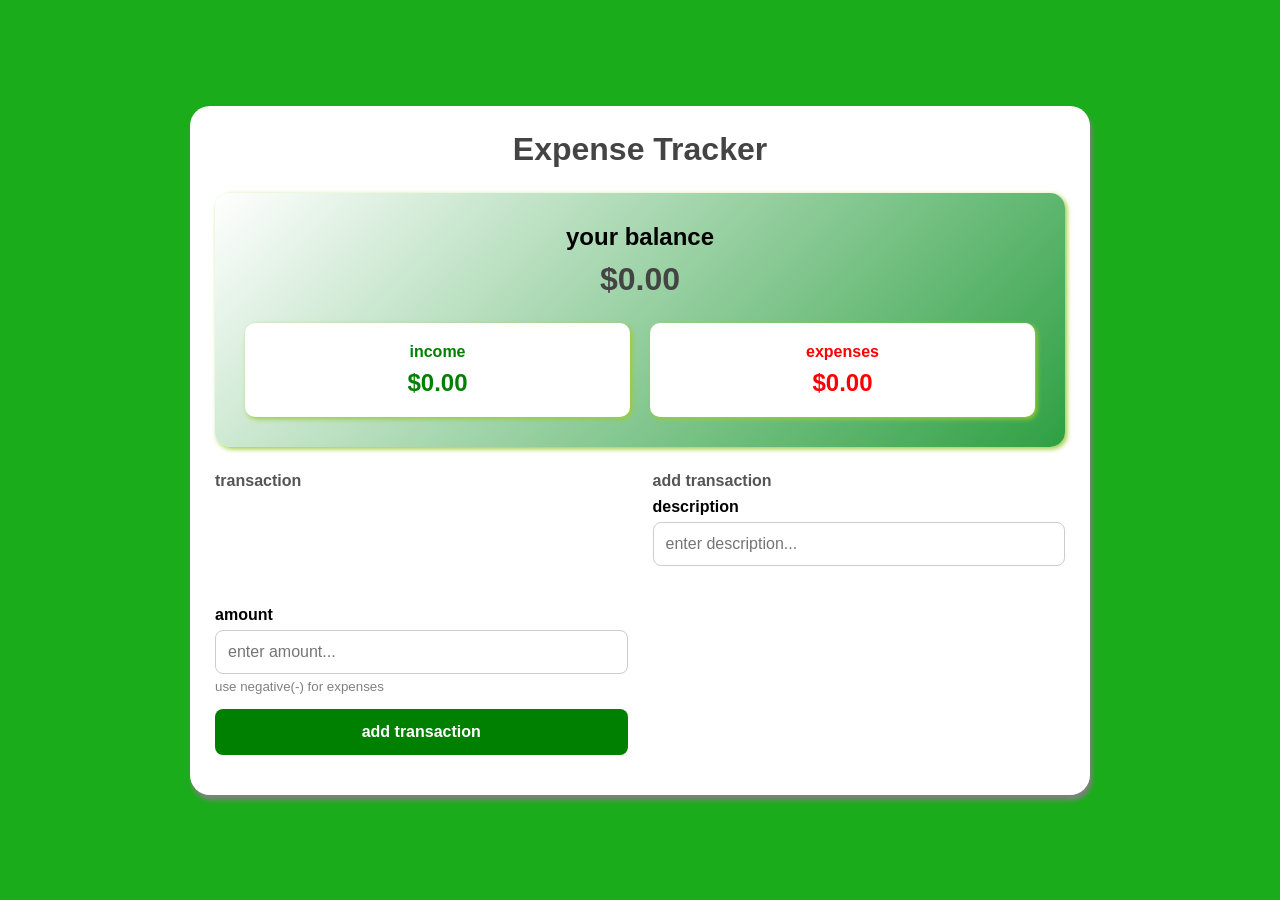
==== index.html @ a0c6dad7 "first commit" ====
<!DOCTYPE html>
<html lang="en">
<head>
    <meta charset="UTF-8">
    <meta name="viewport" content="width=device-width, initial-scale=1.0">
    <title>Expense Tracker</title>
    <link rel="stylesheet" href="style.css">
</head>
<body>
    <div id="container">
    <h1>Expense Tracker</h1>

          <div class="balance-container">
            <h3>your balance</h3>
            <h1 id="balance">$0.0</h1>
          <div class="summary">
           <div class="income">
         <h2>income</h2>
       <p id="income-amount">$0.00</p>
      </div> 
     <div class="expenses">
    <h2>expenses</h2>
    <p id="expense-amount">$0.00</p>
       </div>          
        </div>
        
        </div> 
    <div class="main-content">
     <div class="transaction-container">
        <h2>transaction</h2>
        <ul id="transaction-list">
            
        </ul>
    
      </div>
      <div class="form-container">
         <h2>add transaction</h2>
        <form id="transaction-form">
            <div class="form-group">
          <label for="description">description</label>
         <input type="text" id="description" placeholder="enter description..." required>
          
         </div>
            </div>
            <div class="form-group">

                <label for="amount">amount</label>
                <input type="number" id="amount" placeholder="enter amount..." required>
                <small>use negative(-) for expenses</small>

           <button type="submit">add transaction</button>
        </form>
     </div>
    </div>
     </div>
  <script src="index.js"></script>  
</body>
</html>
---- style.css ----
*{
    margin: 0;
    padding: 0;
    box-sizing: border-box;
}

body{
    background-color: rgb(26, 172, 26);
    font-family: sans-serif;
    display: flex;
    justify-content: center;
    align-items: center;
    min-height: 100vh;
    padding: 20px;
}

#container{
    width: 100%;
    max-width: 900px;
    background-color: white;
    padding: 25px;
    border-radius: 20px;
    box-shadow: 2px 5px 5px gray;
}

/* ---------- Headings ---------- */

h1{
    text-align: center;
    color: #444;
    margin-bottom: 25px;
    font-size: 2rem;
}

h2{
    color: #555;
    margin-bottom: 8px;
    font-size: 1rem;
}

/* ---------- Balance ---------- */

.balance-container{
    text-align: center;
    padding: 30px;
    margin-bottom: 25px;
    border-radius: 15px;
    background: linear-gradient(135deg,#ffffff,#2ea043);
    box-shadow: 2px 2px 5px yellowgreen;
}

.balance-container h3{
    margin-bottom: 10px;
    font-size: 1.5rem;
}

.summary{
    display: grid;
    grid-template-columns: repeat(2,1fr);
    gap: 20px;
    margin-top: 25px;
}

/* ---------- Income & Expense Cards ---------- */

.income,
.expenses{
    background-color: white;
    padding: 20px;
    border-radius: 10px;
    box-shadow: 2px 2px 5px yellowgreen;
    transition: transform .25s ease;
}

.income:hover,
.expenses:hover{
    transform: translateY(-3px);
}

.income h2{
    color: green;
}

.expenses h2{
    color: red;
}

.income p,
.expenses p{
    margin-top: 8px;
    font-size: 1.5rem;
    font-weight: bold;
}

.income p{
    color: green;
}

.expenses p{
    color: red;
}

/* ---------- Main Layout ---------- */

.main-content{
    display: grid;
    grid-template-columns: repeat(2,1fr);
    gap: 25px;
}

.transaction-container{
    display: flex;
    flex-direction: column;
}

/* ---------- Transaction List ---------- */

#transaction-list{
    list-style: none;
    max-height: 500px;
    overflow-y: auto;
    padding-right: 8px;
    flex: 1;
}

#transaction-list::-webkit-scrollbar{
    width: 8px;
}

#transaction-list::-webkit-scrollbar-track{
    background: #f1f1f1;
    border-radius: 10px;
}

#transaction-list::-webkit-scrollbar-thumb{
    background: #bdbdbd;
    border-radius: 10px;
}

#transaction-list::-webkit-scrollbar-thumb:hover{
    background: gray;
}

/* ---------- Transaction Card ---------- */

.transaction{
    display: flex;
    justify-content: space-between;
    align-items: center;
    padding: 15px;
    margin-bottom: 12px;
    border-radius: 12px;
    background-color: white;
    box-shadow: 0 2px 8px rgba(0,0,0,.2);
    border-right: 5px solid;
    animation: slideIn .3s ease;
    transition: .25s;
}

.transaction:hover{
    transform: translateY(-2px);
    box-shadow: 0 4px 12px rgba(0,0,0,.3);
}

.transaction.income{
    border-right-color: green;
}

.transaction.expenses{
    border-right-color: red;
}

/* ---------- Delete Button ---------- */

.delete-btn{
    background: none;
    border: none;
    color: red;
    font-size: 1.2rem;
    cursor: pointer;
    margin-left: 10px;
    padding: 5px;
    border-radius: 5px;
    transition: .25s;
}

.delete-btn:hover{
    background-color: #fee2e2;
    transform: scale(1.1);
}

/* ---------- Form ---------- */

.form-group{
    margin-bottom: 15px;
}

label{
    display: block;
    margin-bottom: 6px;
    font-weight: bold;
}

input{
    width: 100%;
    padding: 12px;
    border: 1px solid #ccc;
    border-radius: 8px;
    font-size: 1rem;
}

input:focus{
    outline: none;
    border-color: green;
    box-shadow: 0 0 5px rgba(0,128,0,.4);
}

small{
    display: block;
    margin-top: 5px;
    color: gray;
}

/* ---------- Button ---------- */

button[type="submit"]{
    width: 100%;
    padding: 14px;
    margin-top: 15px;
    background-color: green;
    color: white;
    border: none;
    border-radius: 8px;
    font-size: 1rem;
    font-weight: bold;
    cursor: pointer;
    transition: .25s;
}

button[type="submit"]:hover{
    background-color: darkgreen;
    transform: translateY(-2px);
}

button[type="submit"]:active{
    transform: translateY(0);
}

/* ---------- Animation ---------- */

@keyframes slideIn{

    from{
        opacity: 0;
        transform: translateX(-20px);
    }

    to{
        opacity: 1;
        transform: translateX(0);
    }
}

/* ---------- Responsive ---------- */

@media(max-width:900px){

    #container{
        padding:20px;
    }

    .summary{
        grid-template-columns:1fr;
    }

    .main-content{
        grid-template-columns:1fr;
    }

    h1{
        font-size:1.6rem;
    }

}
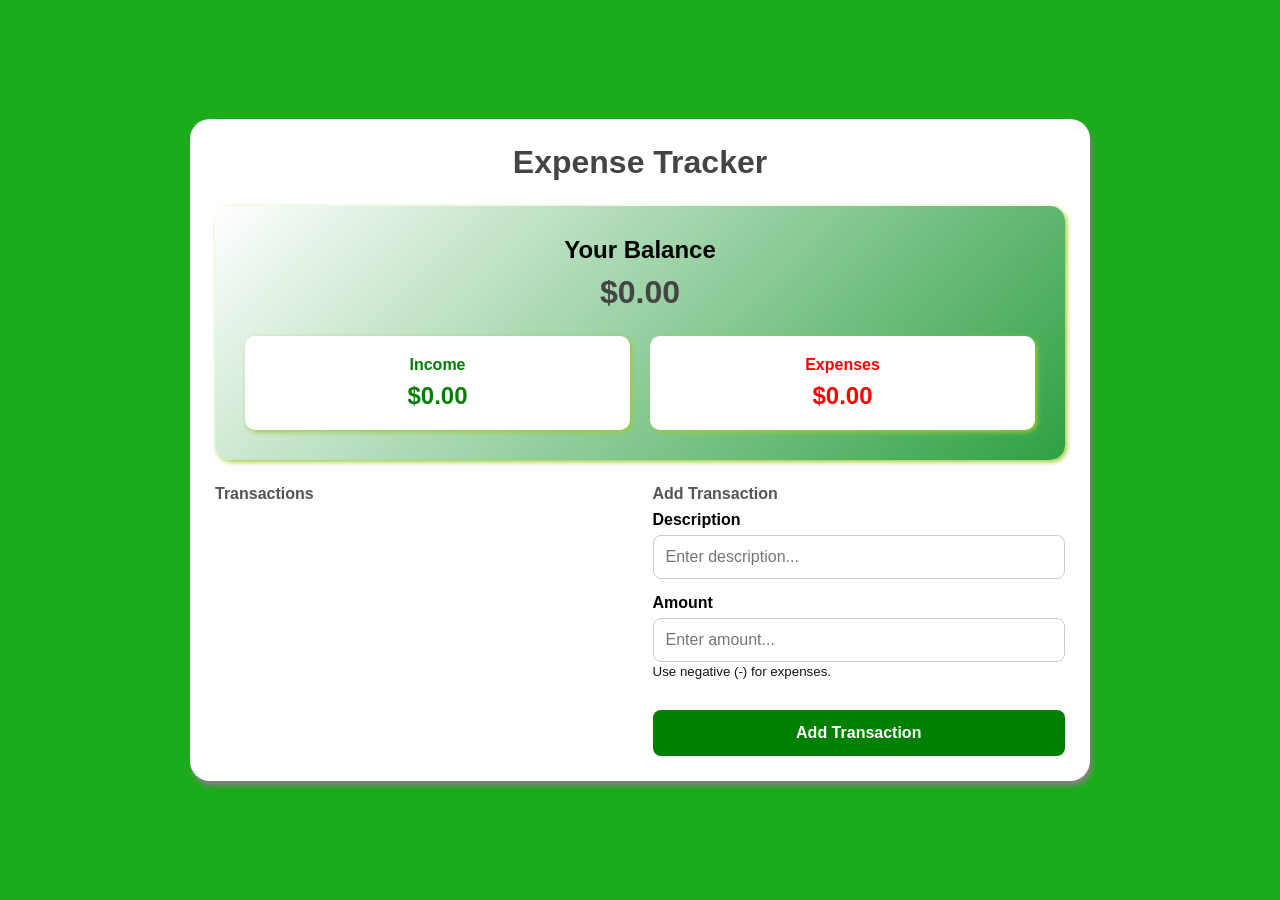
==== commit 76b33bad: "finished expense tracker" ====
--- a/index.html
+++ b/index.html
@@ -7,52 +7,66 @@
     <link rel="stylesheet" href="style.css">
 </head>
 <body>
-    <div id="container">
+
+<div id="container">
     <h1>Expense Tracker</h1>
 
-          <div class="balance-container">
-            <h3>your balance</h3>
-            <h1 id="balance">$0.0</h1>
-          <div class="summary">
-           <div class="income">
-         <h2>income</h2>
-       <p id="income-amount">$0.00</p>
-      </div> 
-     <div class="expenses">
-    <h2>expenses</h2>
-    <p id="expense-amount">$0.00</p>
-       </div>          
+    <div class="balance-container">
+        <h3>Your Balance</h3>
+        <h1 id="balance">$0.00</h1>
+
+        <div class="summary">
+
+            <div class="income">
+                <h2>Income</h2>
+                <p id="income-amount">$0.00</p>
+            </div>
+
+            <div class="expenses">
+                <h2>Expenses</h2>
+                <p id="expense-amount">$0.00</p>
+            </div>
+
         </div>
-        
-        </div> 
+    </div>
+
     <div class="main-content">
-     <div class="transaction-container">
-        <h2>transaction</h2>
-        <ul id="transaction-list">
-            
-        </ul>
-    
-      </div>
-      <div class="form-container">
-         <h2>add transaction</h2>
-        <form id="transaction-form">
-            <div class="form-group">
-          <label for="description">description</label>
-         <input type="text" id="description" placeholder="enter description..." required>
-          
-         </div>
-            </div>
-            <div class="form-group">
 
-                <label for="amount">amount</label>
-                <input type="number" id="amount" placeholder="enter amount..." required>
-                <small>use negative(-) for expenses</small>
+        <div class="transaction-container">
+            <h2>Transactions</h2>
 
-           <button type="submit">add transaction</button>
-        </form>
-     </div>
+            <ul id="transaction-list">
+            </ul>
+        </div>
+
+        <div class="form-container">
+
+            <h2>Add Transaction</h2>
+
+            <form id="transaction-form">
+
+                <div class="form-group">
+                    <label for="description">Description</label>
+                    <input type="text" id="description" placeholder="Enter description..." required>
+                </div>
+
+                <div class="form-group">
+                    <label for="amount">Amount</label>
+                    <input type="number" id="amount" placeholder="Enter amount..." required>
+                    <small>Use negative (-) for expenses.</small>
+                </div>
+
+                <button type="submit">Add Transaction</button>
+
+            </form>
+
+        </div>
+
     </div>
-     </div>
-  <script src="index.js"></script>  
+
+</div>
+
+<script src="index.js"></script>
+
 </body>
 </html>
--- a/style.css
+++ b/style.css
@@ -23,7 +23,7 @@
     box-shadow: 2px 5px 5px gray;
 }
 
-/* ---------- Headings ---------- */
+
 
 h1{
     text-align: center;
@@ -38,7 +38,6 @@
     font-size: 1rem;
 }
 
-/* ---------- Balance ---------- */
 
 .balance-container{
     text-align: center;
@@ -61,7 +60,7 @@
     margin-top: 25px;
 }
 
-/* ---------- Income & Expense Cards ---------- */
+
 
 .income,
 .expenses{
@@ -100,8 +99,6 @@
     color: red;
 }
 
-/* ---------- Main Layout ---------- */
-
 .main-content{
     display: grid;
     grid-template-columns: repeat(2,1fr);
@@ -113,7 +110,7 @@
     flex-direction: column;
 }
 
-/* ---------- Transaction List ---------- */
+
 
 #transaction-list{
     list-style: none;
@@ -141,7 +138,7 @@
     background: gray;
 }
 
-/* ---------- Transaction Card ---------- */
+
 
 .transaction{
     display: flex;
@@ -170,7 +167,7 @@
     border-right-color: red;
 }
 
-/* ---------- Delete Button ---------- */
+
 
 .delete-btn{
     background: none;
@@ -189,7 +186,7 @@
     transform: scale(1.1);
 }
 
-/* ---------- Form ---------- */
+
 
 .form-group{
     margin-bottom: 15px;
@@ -212,16 +209,16 @@
 input:focus{
     outline: none;
     border-color: green;
-    box-shadow: 0 0 5px rgba(0,128,0,.4);
+    box-shadow: 0 0 5px rgba(141, 131, 127, 0.4);
 }
 
 small{
-    display: block;
+    display: inline;
     margin-top: 5px;
-    color: gray;
-}
-
-/* ---------- Button ---------- */
+    color: rgba(21, 14, 14, 0.979);
+}
+
+
 
 button[type="submit"]{
     width: 100%;
@@ -246,7 +243,7 @@
     transform: translateY(0);
 }
 
-/* ---------- Animation ---------- */
+
 
 @keyframes slideIn{
 
@@ -261,7 +258,6 @@
     }
 }
 
-/* ---------- Responsive ---------- */
 
 @media(max-width:900px){
 
